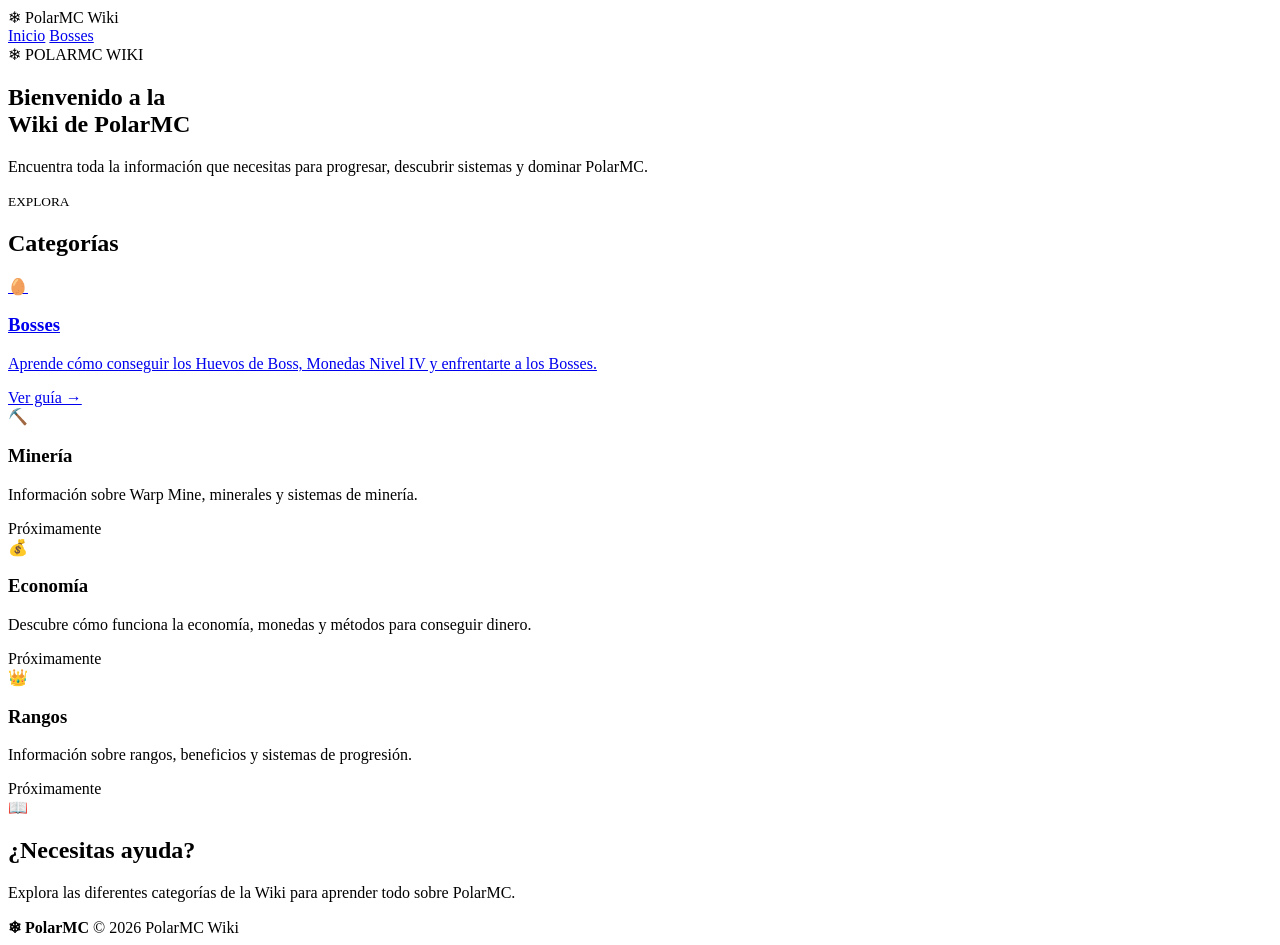
==== index.html @ 23468e61 "Create index.html" ====
<!DOCTYPE html>
<html lang="es">
<head>
    <meta charset="UTF-8">
    <meta name="viewport" content="width=device-width, initial-scale=1.0">

    <title>PolarMC Wiki</title>

    <link rel="stylesheet" href="style.css">
</head>

<body>

<header>
    <div class="logo">
        ❄ <span>PolarMC</span> Wiki
    </div>

    <nav>
        <a href="index.html" class="active">Inicio</a>
        <a href="boss.html">Bosses</a>
    </nav>
</header>


<main>

    <!-- HERO -->

    <section class="hero">

        <div class="badge">
            ❄ POLARMC WIKI
        </div>

        <h1>
            Bienvenido a la<br>
            <span>Wiki de PolarMC</span>
        </h1>

        <p>
            Encuentra toda la información que necesitas para
            progresar, descubrir sistemas y dominar PolarMC.
        </p>

    </section>


    <!-- CATEGORÍAS -->

    <section class="section">

        <div class="section-header">
            <div>
                <small>EXPLORA</small>
                <h2>Categorías</h2>
            </div>
        </div>


        <div class="categories">


            <!-- BOSSES -->

            <a href="boss.html" class="category">

                <div class="category-icon">
                    🥚
                </div>

                <div class="category-content">

                    <h3>Bosses</h3>

                    <p>
                        Aprende cómo conseguir los Huevos de Boss,
                        Monedas Nivel IV y enfrentarte a los Bosses.
                    </p>

                    <span>
                        Ver guía →
                    </span>

                </div>

            </a>


            <!-- MINERÍA -->

            <div class="category disabled">

                <div class="category-icon">
                    ⛏️
                </div>

                <div class="category-content">

                    <h3>Minería</h3>

                    <p>
                        Información sobre Warp Mine,
                        minerales y sistemas de minería.
                    </p>

                    <span>
                        Próximamente
                    </span>

                </div>

            </div>


            <!-- ECONOMÍA -->

            <div class="category disabled">

                <div class="category-icon">
                    💰
                </div>

                <div class="category-content">

                    <h3>Economía</h3>

                    <p>
                        Descubre cómo funciona la economía,
                        monedas y métodos para conseguir dinero.
                    </p>

                    <span>
                        Próximamente
                    </span>

                </div>

            </div>


            <!-- RANGOS -->

            <div class="category disabled">

                <div class="category-icon">
                    👑
                </div>

                <div class="category-content">

                    <h3>Rangos</h3>

                    <p>
                        Información sobre rangos, beneficios
                        y sistemas de progresión.
                    </p>

                    <span>
                        Próximamente
                    </span>

                </div>

            </div>


        </div>

    </section>


    <!-- INFORMACIÓN -->

    <section class="info">

        <div class="info-icon">
            📖
        </div>

        <div>

            <h2>
                ¿Necesitas ayuda?
            </h2>

            <p>
                Explora las diferentes categorías de la Wiki
                para aprender todo sobre PolarMC.
            </p>

        </div>

    </section>

</main>


<footer>

    <strong>❄ PolarMC</strong>

    <span>
        © 2026 PolarMC Wiki
    </span>

</footer>

</body>
</html>
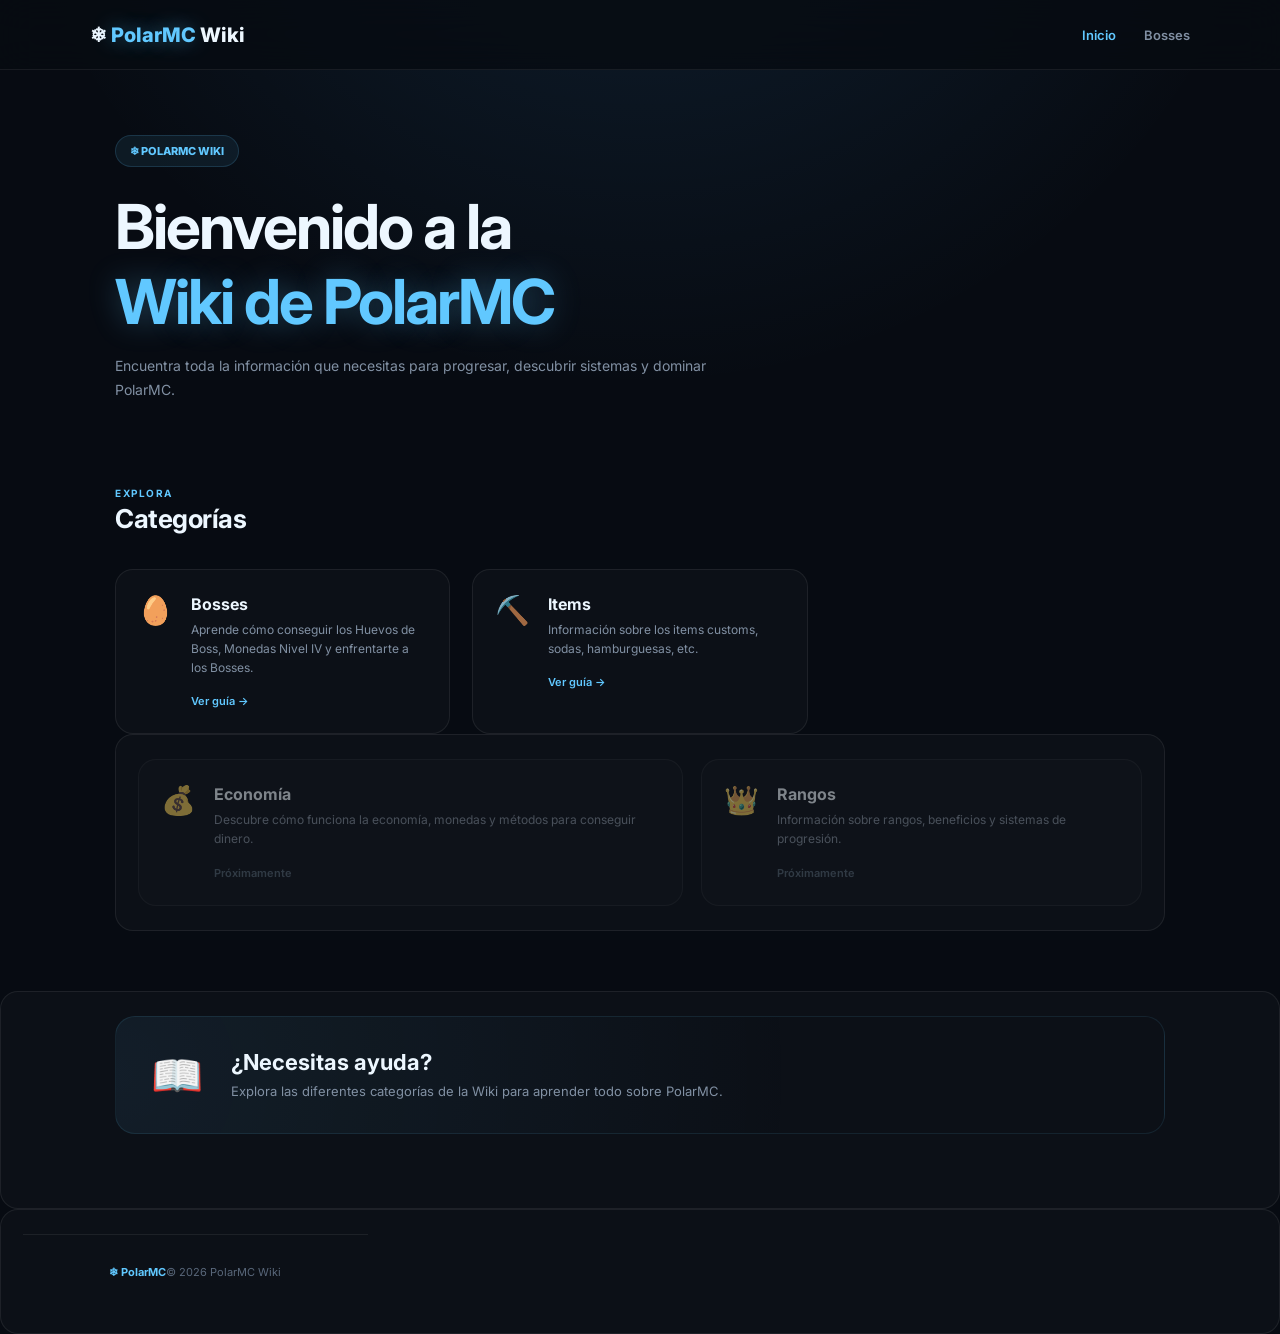
==== commit 007a50b9: "Update index.html" ====
--- a/index.html
+++ b/index.html
@@ -89,7 +89,7 @@
 
             <!-- MINERÍA -->
 
-            <div class="category disabled">
+            <a href="items.html" class="category">
 
                 <div class="category-icon">
                     ⛏️
@@ -97,15 +97,15 @@
 
                 <div class="category-content">
 
-                    <h3>Minería</h3>
-
-                    <p>
-                        Información sobre Warp Mine,
-                        minerales y sistemas de minería.
-                    </p>
-
-                    <span>
-                        Próximamente
+                    <h3>Items</h3>
+
+                    <p>
+                        Información sobre los items customs,
+                        sodas, hamburguesas, etc.
+                    </p>
+
+                    <span>
+                        Ver guía →
                     </span>
 
                 </div>
--- a/style.css
+++ b/style.css
@@ -0,0 +1,863 @@
+@import url('https://fonts.googleapis.com/css2?family=Inter:wght@400;500;600;700;800&display=swap');
+
+* {
+    margin: 0;
+    padding: 0;
+    box-sizing: border-box;
+}
+
+:root {
+    --bg: #070b12;
+    --panel: #0d141f;
+    --panel2: #101a27;
+    --text: #edf7ff;
+    --muted: #8190a3;
+    --blue: #61c8ff;
+    --blue2: #3aaeff;
+    --border: rgba(255,255,255,.07);
+}
+
+body {
+    font-family: Inter, sans-serif;
+    background:
+        radial-gradient(
+            circle at 50% -20%,
+            rgba(72,174,255,.14),
+            transparent 38%
+        ),
+        var(--bg);
+    color: var(--text);
+    min-height: 100vh;
+}
+
+/* HEADER */
+header {
+    height: 70px;
+    display: flex;
+    align-items: center;
+    justify-content: space-between;
+    padding: 0 7%;
+    position: sticky;
+    top: 0;
+    z-index: 50;
+    background: rgba(7,11,18,.82);
+    backdrop-filter: blur(18px);
+    border-bottom: 1px solid var(--border);
+}
+
+.logo {
+    font-size: 20px;
+    font-weight: 800;
+}
+
+.logo span {
+    color: var(--blue);
+    text-shadow: 0 0 20px rgba(97,200,255,.45);
+}
+
+nav {
+    display: flex;
+    gap: 28px;
+}
+
+nav a {
+    color: var(--muted);
+    text-decoration: none;
+    font-size: 13px;
+    font-weight: 600;
+    transition: .2s;
+}
+
+nav a:hover,
+nav a.active {
+    color: var(--blue);
+}
+
+/* HERO (index) */
+.hero {
+    width: min(1050px, 90%);
+    margin: auto;
+    padding: 65px 0 45px;
+}
+
+.hero .badge {
+    display: inline-block;
+    padding: 8px 14px;
+    border-radius: 100px;
+    color: var(--blue);
+    background: rgba(97,200,255,.08);
+    border: 1px solid rgba(97,200,255,.16);
+    font-size: 11px;
+    font-weight: 800;
+    margin-bottom: 22px;
+}
+
+.hero h1 {
+    font-size: clamp(38px, 6vw, 62px);
+    letter-spacing: -2px;
+    margin-bottom: 15px;
+}
+
+.hero h1 span {
+    color: var(--blue);
+    text-shadow: 0 0 30px rgba(97,200,255,0.3);
+}
+
+.hero p {
+    max-width: 650px;
+    color: var(--muted);
+    line-height: 1.7;
+    font-size: 14px;
+}
+
+/* SECCIONES */
+.section {
+    width: min(1050px, 90%);
+    margin: 0 auto;
+    padding: 40px 0 60px;
+}
+
+.section-header {
+    display: flex;
+    align-items: center;
+    justify-content: space-between;
+    margin-bottom: 35px;
+}
+
+.section-header small {
+    display: block;
+    color: var(--blue);
+    font-size: 10px;
+    font-weight: 700;
+    letter-spacing: 1.5px;
+    text-transform: uppercase;
+    margin-bottom: 4px;
+}
+
+.section-header h2 {
+    font-size: 26px;
+    letter-spacing: -0.5px;
+}
+
+/* CATEGORÍAS */
+.categories {
+    display: grid;
+    grid-template-columns: repeat(auto-fill, minmax(260px, 1fr));
+    gap: 22px;
+}
+
+.category {
+    display: flex;
+    align-items: flex-start;
+    gap: 18px;
+    padding: 24px 22px;
+    background: rgba(255,255,255,.025);
+    border: 1px solid var(--border);
+    border-radius: 18px;
+    text-decoration: none;
+    color: inherit;
+    transition: 0.25s ease;
+    cursor: pointer;
+}
+
+.category:hover:not(.disabled) {
+    transform: translateY(-4px);
+    border-color: rgba(97,200,255,0.3);
+    box-shadow: 0 12px 30px rgba(0,0,0,0.3);
+    background: rgba(255,255,255,0.035);
+}
+
+.category.disabled {
+    opacity: 0.5;
+    cursor: not-allowed;
+    filter: grayscale(0.3);
+}
+
+.category.disabled:hover {
+    transform: none;
+    box-shadow: none;
+}
+
+.category-icon {
+    font-size: 28px;
+    line-height: 1;
+    flex-shrink: 0;
+    margin-top: 2px;
+}
+
+.category-content h3 {
+    font-size: 16px;
+    font-weight: 700;
+    margin-bottom: 6px;
+}
+
+.category-content p {
+    color: var(--muted);
+    font-size: 12px;
+    line-height: 1.6;
+    margin-bottom: 12px;
+}
+
+.category-content span {
+    display: inline-block;
+    color: var(--blue);
+    font-size: 11px;
+    font-weight: 600;
+    transition: 0.2s;
+}
+
+.category:not(.disabled) .category-content span:hover {
+    color: #fff;
+}
+
+.category.disabled .category-content span {
+    color: #4f6579;
+}
+
+/* INFO (bloque de ayuda) */
+.info {
+    width: min(1050px, 90%);
+    margin: 0 auto 50px;
+    display: flex;
+    align-items: center;
+    gap: 28px;
+    padding: 32px 35px;
+    border-radius: 20px;
+    background: radial-gradient(circle at left, rgba(97,200,255,0.08), transparent 65%);
+    border: 1px solid rgba(97,200,255,0.1);
+}
+
+.info-icon {
+    font-size: 42px;
+    flex-shrink: 0;
+}
+
+.info h2 {
+    font-size: 22px;
+    margin-bottom: 6px;
+}
+
+.info p {
+    color: var(--muted);
+    font-size: 13px;
+    line-height: 1.6;
+    max-width: 550px;
+}
+
+/* FOOTER */
+footer {
+    display: flex;
+    justify-content: space-between;
+    padding: 30px 7%;
+    border-top: 1px solid var(--border);
+    color: #59677a;
+    font-size: 11px;
+}
+
+footer strong {
+    color: var(--blue);
+}
+
+/* PAGE HERO (para otras páginas como boss.html) */
+.page-hero {
+    width: min(1050px, 90%);
+    margin: auto;
+    padding: 65px 0 45px;
+}
+
+.back {
+    display: inline-block;
+    color: #718094;
+    text-decoration: none;
+    font-size: 12px;
+    margin-bottom: 35px;
+    transition: .2s;
+}
+
+.back:hover {
+    color: var(--blue);
+}
+
+.badge {
+    display: inline-block;
+    padding: 8px 14px;
+    border-radius: 100px;
+    color: var(--blue);
+    background: rgba(97,200,255,.08);
+    border: 1px solid rgba(97,200,255,.16);
+    font-size: 11px;
+    font-weight: 800;
+    margin-bottom: 22px;
+}
+
+.page-hero h1 {
+    font-size: clamp(38px, 6vw, 62px);
+    letter-spacing: -2px;
+    margin-bottom: 15px;
+}
+
+.page-hero p {
+    max-width: 650px;
+    color: var(--muted);
+    line-height: 1.7;
+    font-size: 14px;
+}
+
+/* GUIDE */
+.guide {
+    width: min(1050px, 90%);
+    margin: auto;
+    padding-bottom: 100px;
+}
+
+.guide-section {
+    display: grid;
+    grid-template-columns: 55px 1fr;
+    gap: 25px;
+    padding: 45px 0;
+    border-top: 1px solid var(--border);
+}
+
+.step-number {
+    width: 42px;
+    height: 42px;
+    display: flex;
+    align-items: center;
+    justify-content: center;
+    border-radius: 12px;
+    color: var(--blue);
+    background: rgba(97,200,255,.08);
+    border: 1px solid rgba(97,200,255,.15);
+    font-size: 11px;
+    font-weight: 800;
+}
+
+.guide-content h2 {
+    font-size: 22px;
+    margin-bottom: 14px;
+}
+
+.guide-content > p {
+    color: var(--muted);
+    font-size: 14px;
+    line-height: 1.75;
+    margin-bottom: 10px;
+}
+
+.guide-content strong {
+    color: #dceeff;
+}
+
+/* ITEMS */
+.item-grid {
+    display: grid;
+    grid-template-columns: repeat(2, 1fr);
+    gap: 14px;
+    margin-top: 25px;
+}
+
+.item-card {
+    display: flex;
+    align-items: center;
+    gap: 18px;
+    padding: 20px;
+    background: rgba(255,255,255,.025);
+    border: 1px solid rgba(255,255,255,.07);
+    border-radius: 15px;
+    transition: .25s;
+}
+
+.item-card:hover {
+    transform: translateY(-3px);
+    border-color: rgba(97,200,255,.25);
+    box-shadow: 0 10px 35px rgba(0,0,0,.25);
+}
+
+.item-image {
+    width: 72px;
+    height: 72px;
+    flex-shrink: 0;
+    display: flex;
+    align-items: center;
+    justify-content: center;
+    background: rgba(0,0,0,.18);
+    border-radius: 14px;
+}
+
+.item-image img {
+    width: 55px;
+    height: 55px;
+    object-fit: contain;
+    image-rendering: pixelated;
+    filter: drop-shadow(0 0 12px rgba(97,200,255,.15));
+}
+
+.item-info h3 {
+    font-size: 14px;
+    margin-bottom: 5px;
+}
+
+.item-info span {
+    display: inline-block;
+    color: var(--blue);
+    font-size: 9px;
+    font-weight: 800;
+    text-transform: uppercase;
+    margin-bottom: 7px;
+}
+
+.item-info p {
+    color: #718095;
+    font-size: 11px;
+    line-height: 1.5;
+}
+
+/* CURRENCY */
+.currency-showcase {
+    display: flex;
+    align-items: center;
+    gap: 20px;
+    margin: 25px 0;
+    padding: 20px;
+    border-radius: 15px;
+    background: linear-gradient(135deg, rgba(97,200,255,.08), rgba(255,255,255,.02));
+    border: 1px solid rgba(97,200,255,.12);
+}
+
+.currency-image {
+    width: 75px;
+    height: 75px;
+    flex-shrink: 0;
+    display: flex;
+    align-items: center;
+    justify-content: center;
+    background: rgba(0,0,0,.2);
+    border-radius: 14px;
+}
+
+.currency-image img {
+    width: 58px;
+    height: 58px;
+    object-fit: contain;
+    image-rendering: pixelated;
+}
+
+.currency-showcase h3 {
+    margin-bottom: 5px;
+}
+
+.currency-showcase p {
+    color: #718095;
+    font-size: 12px;
+    line-height: 1.5;
+}
+
+/* TRADES */
+.trade-list {
+    margin-top: 25px;
+}
+
+.trade {
+    display: grid;
+    grid-template-columns: 1fr auto 1fr;
+    align-items: center;
+    gap: 20px;
+    padding: 17px;
+    margin-bottom: 10px;
+    border-radius: 13px;
+    background: rgba(255,255,255,.025);
+    border: 1px solid var(--border);
+}
+
+.trade-item {
+    display: flex;
+    align-items: center;
+    gap: 12px;
+}
+
+.trade-image {
+    width: 45px;
+    height: 45px;
+    display: flex;
+    align-items: center;
+    justify-content: center;
+}
+
+.trade-image img {
+    width: 38px;
+    height: 38px;
+    object-fit: contain;
+    image-rendering: pixelated;
+}
+
+.trade-item strong {
+    display: block;
+    font-size: 13px;
+}
+
+.trade-item small {
+    display: block;
+    color: #647286;
+    font-size: 10px;
+    margin-top: 3px;
+}
+
+.trade-arrow {
+    color: #4f6579;
+}
+
+.trade-result {
+    justify-self: end;
+    display: flex;
+    align-items: center;
+    gap: 8px;
+    padding: 9px 13px;
+    border-radius: 9px;
+    background: rgba(97,200,255,.08);
+    color: var(--blue);
+    font-size: 11px;
+    font-weight: 800;
+}
+
+.trade-result img {
+    width: 28px;
+    height: 28px;
+    object-fit: contain;
+    image-rendering: pixelated;
+}
+
+/* TIP */
+.tip {
+    margin-top: 20px;
+    padding: 18px;
+    border-radius: 12px;
+    background: rgba(97,200,255,.04);
+    border: 1px solid rgba(97,200,255,.1);
+}
+
+.tip strong {
+    display: block;
+    color: var(--blue);
+    margin-bottom: 6px;
+}
+
+.tip p {
+    color: var(--muted);
+    font-size: 12px;
+}
+
+/* BOSS EGG */
+.boss-egg-card {
+    display: flex;
+    align-items: center;
+    gap: 25px;
+    margin-top: 25px;
+    padding: 25px;
+    border-radius: 17px;
+    background: radial-gradient(circle at left, rgba(97,200,255,.10), transparent 55%);
+    border: 1px solid rgba(97,200,255,.14);
+}
+
+.boss-egg-image {
+    width: 100px;
+    height: 100px;
+    flex-shrink: 0;
+    display: flex;
+    align-items: center;
+    justify-content: center;
+    border-radius: 18px;
+    background: rgba(0,0,0,.2);
+}
+
+.boss-egg-image img {
+    width: 75px;
+    height: 75px;
+    object-fit: contain;
+    image-rendering: pixelated;
+    filter: drop-shadow(0 0 18px rgba(97,200,255,.25));
+}
+
+.boss-label {
+    color: var(--blue);
+    font-size: 9px;
+    font-weight: 800;
+    letter-spacing: 1px;
+}
+
+.boss-egg-info h3 {
+    font-size: 18px;
+    margin: 7px 0;
+}
+
+.boss-egg-info p {
+    color: #718095;
+    font-size: 12px;
+    line-height: 1.6;
+}
+
+/* MOB / BOSS */
+.mob-card {
+    display: flex;
+    align-items: center;
+    gap: 25px;
+    margin-top: 18px;
+    padding: 25px;
+    border-radius: 17px;
+    background: linear-gradient(135deg, rgba(20,30,43,.95), rgba(10,15,23,.95));
+    border: 1px solid rgba(255,255,255,.07);
+    transition: .25s;
+}
+
+.mob-card:hover {
+    transform: translateY(-3px);
+    border-color: rgba(97,200,255,.25);
+}
+
+.mob-image {
+    width: 150px;
+    height: 180px;
+    flex-shrink: 0;
+    display: flex;
+    align-items: center;
+    justify-content: center;
+    border-radius: 15px;
+    background: radial-gradient(circle, rgba(97,200,255,.08), transparent 70%);
+}
+
+.mob-image img {
+    max-width: 130px;
+    max-height: 160px;
+    object-fit: contain;
+    image-rendering: pixelated;
+    filter: drop-shadow(0 8px 15px rgba(0,0,0,.5));
+}
+
+.mob-info {
+    flex: 1;
+}
+
+.mob-info h3 {
+    font-size: 20px;
+    margin: 7px 0;
+}
+
+.mob-info > p {
+    color: #718095;
+    font-size: 12px;
+    line-height: 1.6;
+    margin-bottom: 18px;
+}
+
+.mob-stats {
+    display: flex;
+    gap: 10px;
+}
+
+.mob-stats > div {
+    padding: 10px 14px;
+    border-radius: 9px;
+    background: rgba(255,255,255,.025);
+    border: 1px solid rgba(255,255,255,.05);
+}
+
+.mob-stats small {
+    display: block;
+    color: #5f6d80;
+    font-size: 8px;
+    margin-bottom: 4px;
+}
+
+.mob-stats strong {
+    color: #dceeff;
+    font-size: 11px;
+}
+
+/* PROGRESSION */
+.progress-section {
+    padding-top: 45px;
+    border-top: 1px solid var(--border);
+}
+
+.progress-section h2 {
+    margin-bottom: 25px;
+}
+
+.progression {
+    display: flex;
+    align-items: center;
+    gap: 10px;
+}
+
+.progress {
+    flex: 1;
+    padding: 18px 8px;
+    text-align: center;
+    background: rgba(255,255,255,.025);
+    border: 1px solid var(--border);
+    border-radius: 12px;
+}
+
+.progress span {
+    display: block;
+    font-size: 24px;
+    margin-bottom: 8px;
+}
+
+.progress strong {
+    display: block;
+    font-size: 11px;
+}
+
+.progress small {
+    display: block;
+    color: #647286;
+    font-size: 9px;
+    margin-top: 4px;
+}
+
+.progress-arrow {
+    color: #4c6378;
+}
+
+/* FINAL */
+.final {
+    margin-top: 50px;
+    padding: 50px 25px;
+    text-align: center;
+    border-radius: 20px;
+    background: radial-gradient(circle, rgba(70,170,255,.12), transparent 70%);
+    border: 1px solid rgba(97,200,255,.1);
+}
+
+.final > div {
+    font-size: 35px;
+    margin-bottom: 15px;
+}
+
+.final h2 {
+    font-size: 25px;
+    margin-bottom: 10px;
+}
+
+.final p {
+    color: var(--muted);
+    line-height: 1.7;
+    font-size: 13px;
+}
+
+.final strong {
+    color: #dceeff;
+}
+
+/* MOBILE */
+@media (max-width: 750px) {
+    header {
+        padding: 0 5%;
+    }
+
+    nav {
+        display: none;
+    }
+
+    .hero {
+        padding: 40px 0 25px;
+    }
+
+    .section {
+        padding: 20px 0 40px;
+    }
+
+    .section-header h2 {
+        font-size: 22px;
+    }
+
+    .categories {
+        grid-template-columns: 1fr;
+    }
+
+    .category {
+        padding: 18px 16px;
+    }
+
+    .info {
+        flex-direction: column;
+        text-align: center;
+        padding: 28px 20px;
+        gap: 14px;
+    }
+
+    .info p {
+        max-width: 100%;
+    }
+
+    .hero h1 {
+        font-size: clamp(28px, 8vw, 42px);
+    }
+
+    .guide-section {
+        grid-template-columns: 1fr;
+        gap: 15px;
+    }
+
+    .item-grid {
+        grid-template-columns: 1fr;
+    }
+
+    .item-card {
+        padding: 16px;
+    }
+
+    .currency-showcase {
+        align-items: flex-start;
+    }
+
+    .trade {
+        grid-template-columns: 1fr;
+        gap: 12px;
+    }
+
+    .trade-result {
+        justify-self: start;
+    }
+
+    .boss-egg-card {
+        flex-direction: column;
+        align-items: flex-start;
+    }
+
+    .mob-card {
+        flex-direction: column;
+        align-items: flex-start;
+    }
+
+    .mob-image {
+        width: 100%;
+        height: 220px;
+    }
+
+    .mob-image img {
+        max-width: 160px;
+        max-height: 200px;
+    }
+
+    .mob-stats {
+        flex-wrap: wrap;
+    }
+
+    .progression {
+        flex-direction: column;
+    }
+
+    .progress {
+        width: 100%;
+    }
+
+    .progress-arrow {
+        transform: rotate(90deg);
+    }
+
+    footer {
+        flex-direction: column;
+        gap: 10px;
+    }
+}
